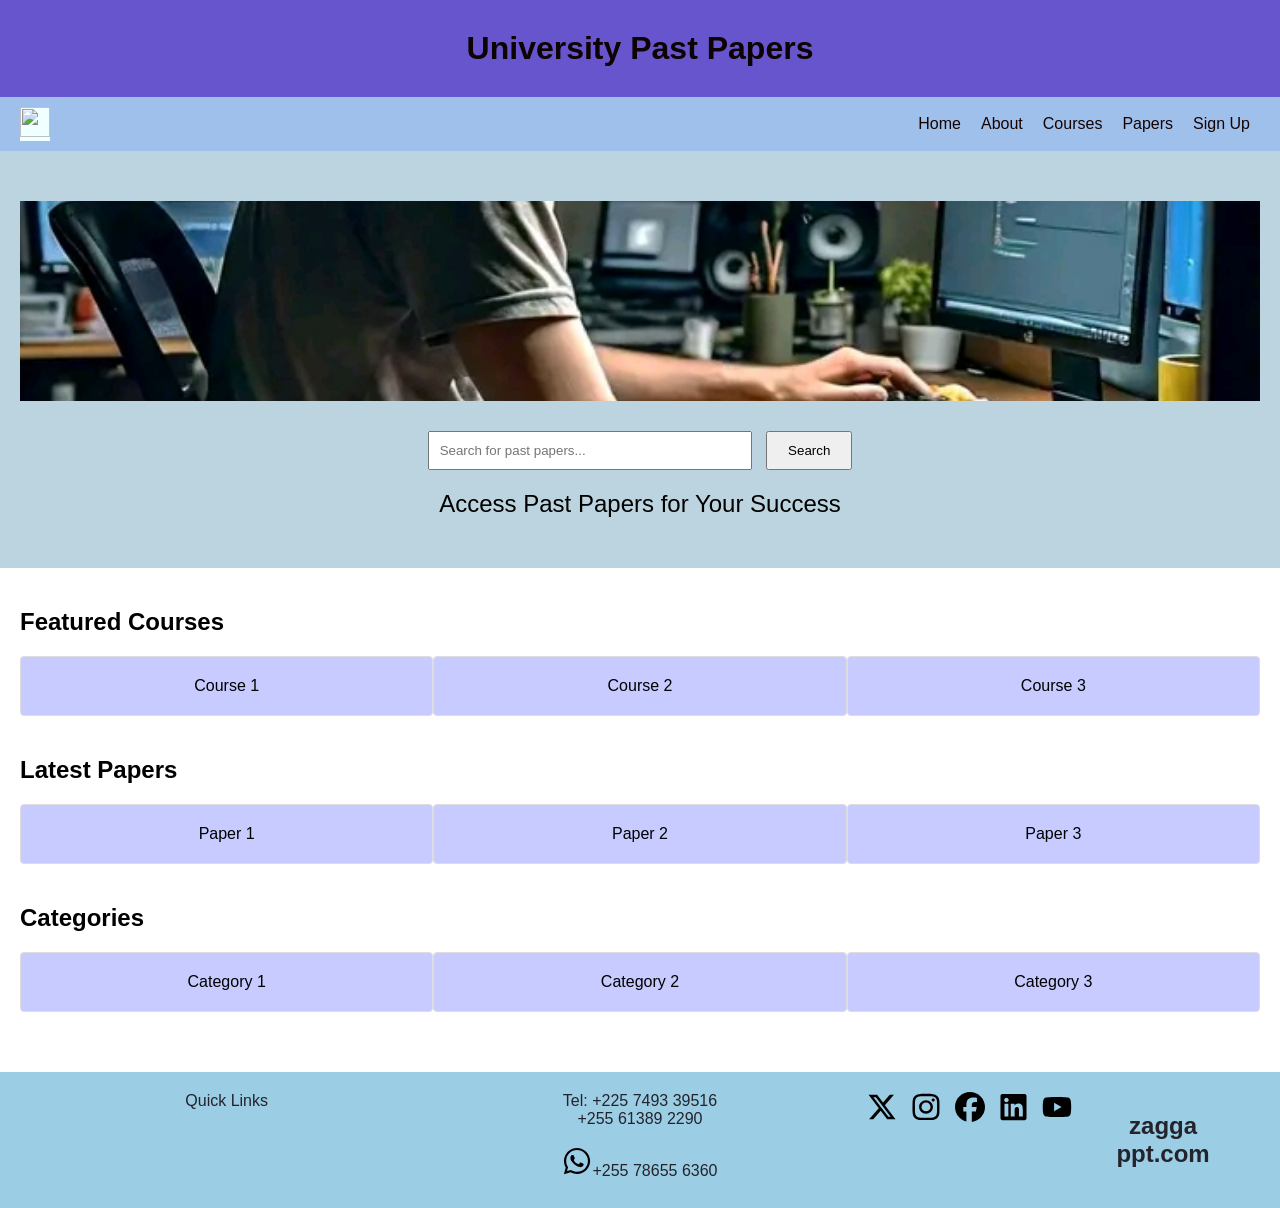
==== index.html @ d80c5914 "first commit" ====
<!DOCTYPE html>
<html lang="en">
<head>
    <meta charset="UTF-8">
    <meta name="viewport" content="width=device-width, initial-scale=1.0">
    <title>University Past Papers</title>
    <link rel="stylesheet" href="styles.css">
    <!-- <link rel="stylesheet" href="htpps://cdnjs.cloudflare.com/ajax/libs/font-awasome/6.0.0-beta3/css/all.min.css"> -->
</head>
<body>
     <h1>University Past Papers</h1> 
     <!-- Header  -->
    <header>
        <div class="logo"><img src="logo.png" alt=""></div>
        <nav>
            <ul>
               <li> <a href="index.html">Home</a></li>
               <li><a href="about.html">About</a></li>
               <li> <a href="course.html">Courses</a></li>
               <li> <a href="papers.html">Papers</a></li>
               <li> <a href="signup.html">Sign Up</a></li>
            </ul>
        </nav>
    </header>

    <!-- Hero Section -->
    <section class="hero">
        <div class="banner-image"></div>
        <div class="search-bar">
            <input type="text" placeholder="Search for past papers...">
            <button>Search</button>
        </div>
        <div class="tagline">Access Past Papers for Your Success</div>
    </section>

    <!-- Main Content -->
    <main>
        <!-- Featured Courses -->
        <section class="featured-courses">
            <h2>Featured Courses</h2>
            <div class="courses">
                <div class="course">Course 1</div>
                <div class="course">Course 2</div>
                <div class="course">Course 3</div>
            </div>
        </section>

        <!-- Latest Papers -->
        <section class="latest-papers">
            <h2>Latest Papers</h2>
            <div class="papers">
                <div class="paper">Paper 1</div>
                <div class="paper">Paper 2</div>
                <div class="paper">Paper 3</div>
            </div>
        </section>

        <!-- Categories -->
        <section class="categories">
            <h2>Categories</h2>
            <div class="category-list">
                <div class="category">Category 1</div>
                <div class="category">Category 2</div>
                <div class="category">Category 3</div>
            </div>
        </section>
    </main>

    <!-- Footer -->
    <footer>
        <div class="footer-links">Quick Links</div>
        <div class="contact-info">Tel: +225 7493 39516<br>+255 61389 2290<br><br><img src="whatsapp-brands-solid.svg" alt="">+255 78655 6360</div>
        <div class="social-media-icons">
           <img src="x-twitter-brands-solid.svg" alt="">
           <img src="instagram-brands-solid.svg" alt="">
           <img src="facebook-brands-solid.svg" alt="">
           <img src="linkedin-brands-solid.svg" alt="">
           <img src="youtube-brands-solid (1).svg" alt=""> <h2>zagga ppt.com</h2>
        </div>
    </footer>
</body>
</html>
---- styles.css ----
/* styles.css */
h1{
    text-align: center;
    background-color: #6755ce;
    color: #0e0303;
    padding: 30px;
    margin: auto;
    /* position: sticky; */
    /* top: 0px; */
}

body {
    font-family: Arial, sans-serif;
    margin: 0;
    padding: 0;
}

header {
    background-color: #9fc0eb;
    color: rgb(20, 13, 13);
    display: flex;
    justify-content: space-between;
    padding: 10px 20px;
    align-items: center;
    position: sticky;
    top: 0px;
   

}
header .logo {
    font-size:100%;
    font-weight: bolder;
    background-color: azure;    
}

header nav ul {
    list-style: none;
    display: flex;
    margin: 0;
    padding: 0;
   
}

header nav ul li {
    margin: 0 10px;
   
}

header nav ul li a {
    color: rgb(20, 3, 3);
    text-decoration: none;
} 
.hero {
    text-align: center;
    padding: 50px 20px;
    background-color: #bcd4df;
}

.hero .banner-image {
    height: 200px;
    background-image: url(1.jpg);
    margin-bottom: 30px;
    background-size: cover;
    background-position: center;

}

.hero .search-bar input {
    padding: 10px;
    width: 300px;
    margin-right: 10px;
}

.hero .search-bar button {
    padding: 10px 20px;
}

.hero .tagline {
    font-size: 24px;
    margin-top: 20px;
}

main {
    padding: 20px;
}

main section {
    margin-bottom: 40px;
}

main h2 {
    margin-bottom: 20px;
}

.courses, .papers, .category-list {
    display: flex;
    justify-content: space-around;
}

.course, .paper, .category {
    background-color: #c7cbff;
    padding: 20px;
    width: 30%;
    text-align: center;
    border: 1px solid #ddd;
    border-radius: 4px;
}

footer {
    background-color: #9bcde4;
    color: rgb(36, 35, 43);
    display: flex;
    justify-content: space-around;
    padding: 20px;
}

footer div {
    width: 30%;
    text-align: center;
}
form{
    input[type=text], input[type=email], input[type=password]
     {
        width: 100%;
        padding: 12px 20px;
        margin: 8px 0;
        box-sizing: border-box;
    }
    input[type=submit], input[type=reset] {
        width: 15%;
        padding: 12px 20px;
        margin: 8px 0;
        box-sizing: border-box;
    }
  background-color: #cdd1f0;
    margin: 8px 0;
    border: 1px solid #ccc;
    margin-inline: 200px;
    border-radius: 20px;
    height: 500px;    
    width: 50%;
    display: inline-b
    box-sizing: border-box;
    padding: 14px 20px;
}
.social-media-icons {
    display: flex;
    gap: 15px;
    fill: green;
}

.social-media-icons a {
    fill: green;
    font-size: 1.5em;
    text-decoration: none;
}

.social-media-icons a:hover {
    fill: green;
}
img{
    width: 30px;
    height:30px;
}
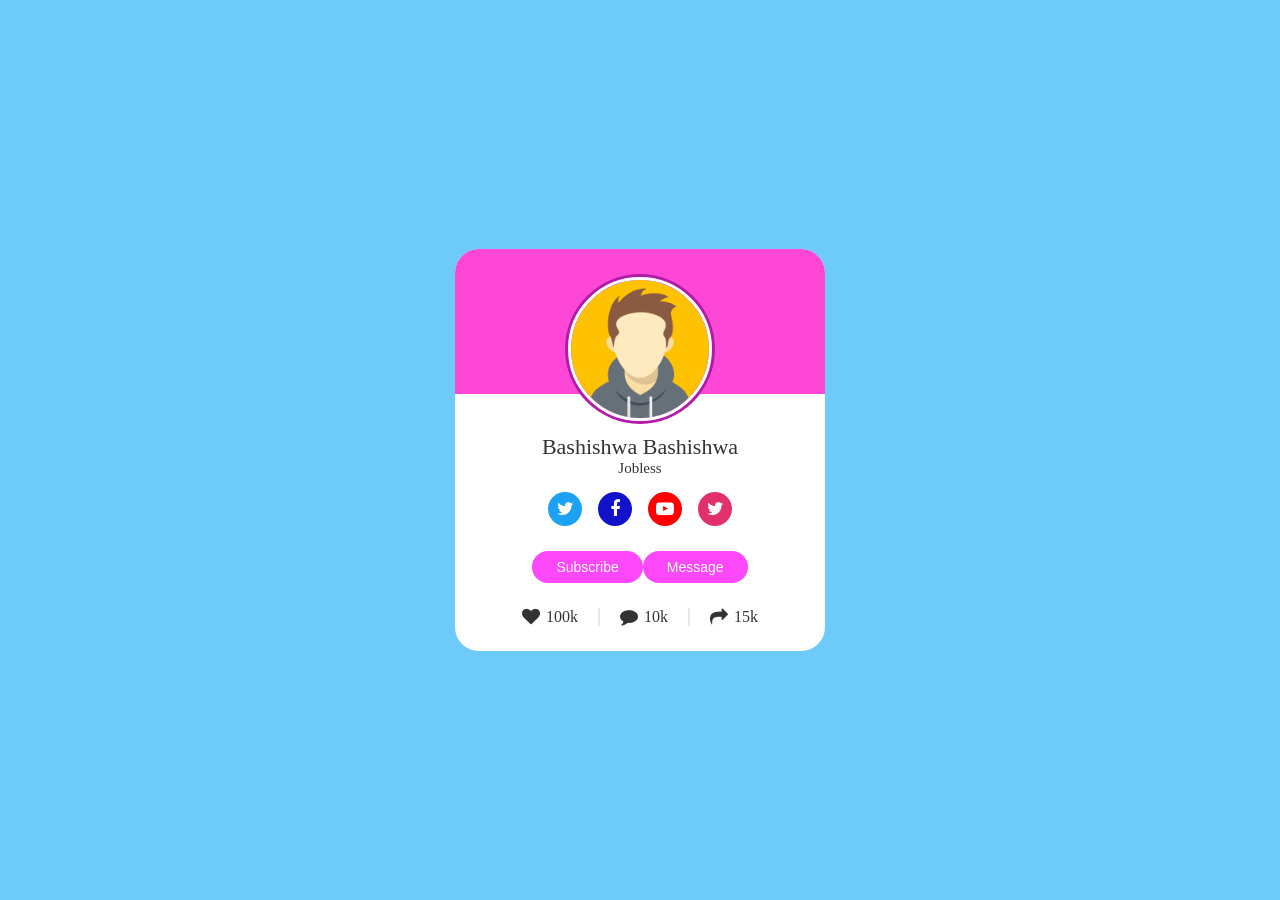
==== commit 8fefbdce: "second commit" ====
--- a/index.html
+++ b/index.html
@@ -1,82 +1,58 @@
 <!DOCTYPE html>
 <html lang="en">
+
 <head>
     <meta charset="UTF-8">
     <meta name="viewport" content="width=device-width, initial-scale=1.0">
-    <title>University Past Papers</title>
+    <title>profile card</title>
     <link rel="stylesheet" href="styles.css">
-    <!-- <link rel="stylesheet" href="htpps://cdnjs.cloudflare.com/ajax/libs/font-awasome/6.0.0-beta3/css/all.min.css"> -->
+    <link rel="stylesheet" href="https://cdnjs.cloudflare.com/ajax/libs/font-awesome/4.7.0/css/font-awesome.min.css">
 </head>
+
 <body>
-     <h1>University Past Papers</h1> 
-     <!-- Header  -->
-    <header>
-        <div class="logo"><img src="logo.png" alt=""></div>
-        <nav>
-            <ul>
-               <li> <a href="index.html">Home</a></li>
-               <li><a href="about.html">About</a></li>
-               <li> <a href="course.html">Courses</a></li>
-               <li> <a href="papers.html">Papers</a></li>
-               <li> <a href="signup.html">Sign Up</a></li>
-            </ul>
-        </nav>
-    </header>
+    <div class="profile-card">
+        <div class="image"><img
+                src="png-clipart-computer-icons-avatar-icon-design-avatar-heroes-computer-wallpaper-thumbnail.png"alt="" class="profile-image">
+        </div>
+        <div class="text-data">
+            <span class="name">Bashishwa Bashishwa</span>
+            <span class="job">Jobless</span>
+        </div>
+        <div class="media-buttons">
+            <a href="#" style="background: #1da1f2;" class="link">
+                <i class="fa fa-twitter"></i>
+            </a>
+            <a href="#" style="background: rgb(18, 18, 202);" class="link">
+                <i class="fa fa-facebook"></i>
+            </a>
+            <a href="#" style="background: #ff0000;" class="link">
+                <i class="fa fa-youtube-play"></i>
+            </a>
+            <a href="#" style="background: #e1306c;" class="link">
+                <i class="fa fa-twitter"></i>
+            </a>
+        </div>
+        <div class="buttons">
+            <button class="buttons">Subscribe</button>
+            <button class="buttons">Message</button>
+        </div>
+        <div class="analytics">
+            <div class="data">
+                <i class="fa fa-heart"></i>
+                <span class="number">100k</span>
+            </div>
+            <div class="data">
+                <i class="fa fa-comment"></i>
+                <span class="number">10k</span>
+            </div>
+            <div class="data">
+                <i class="fa fa-share"></i>
+                <span class="number">15k</span>
+            </div>
+        </div>
+    </div>
 
-    <!-- Hero Section -->
-    <section class="hero">
-        <div class="banner-image"></div>
-        <div class="search-bar">
-            <input type="text" placeholder="Search for past papers...">
-            <button>Search</button>
-        </div>
-        <div class="tagline">Access Past Papers for Your Success</div>
-    </section>
 
-    <!-- Main Content -->
-    <main>
-        <!-- Featured Courses -->
-        <section class="featured-courses">
-            <h2>Featured Courses</h2>
-            <div class="courses">
-                <div class="course">Course 1</div>
-                <div class="course">Course 2</div>
-                <div class="course">Course 3</div>
-            </div>
-        </section>
+</body>
 
-        <!-- Latest Papers -->
-        <section class="latest-papers">
-            <h2>Latest Papers</h2>
-            <div class="papers">
-                <div class="paper">Paper 1</div>
-                <div class="paper">Paper 2</div>
-                <div class="paper">Paper 3</div>
-            </div>
-        </section>
-
-        <!-- Categories -->
-        <section class="categories">
-            <h2>Categories</h2>
-            <div class="category-list">
-                <div class="category">Category 1</div>
-                <div class="category">Category 2</div>
-                <div class="category">Category 3</div>
-            </div>
-        </section>
-    </main>
-
-    <!-- Footer -->
-    <footer>
-        <div class="footer-links">Quick Links</div>
-        <div class="contact-info">Tel: +225 7493 39516<br>+255 61389 2290<br><br><img src="whatsapp-brands-solid.svg" alt="">+255 78655 6360</div>
-        <div class="social-media-icons">
-           <img src="x-twitter-brands-solid.svg" alt="">
-           <img src="instagram-brands-solid.svg" alt="">
-           <img src="facebook-brands-solid.svg" alt="">
-           <img src="linkedin-brands-solid.svg" alt="">
-           <img src="youtube-brands-solid (1).svg" alt=""> <h2>zagga ppt.com</h2>
-        </div>
-    </footer>
-</body>
 </html>
--- a/styles.css
+++ b/styles.css
@@ -1,164 +1,137 @@
- /* styles.css */
-h1{
-    text-align: center;
-    background-color: #6755ce;
-    color: #0e0303;
-    padding: 30px;
-    margin: auto;
-    /* position: sticky; */
-    /* top: 0px; */
+*{
+    padding: 0;
+    margin: 0;
+    box-sizing: border-box;
 }
 
-body {
-    font-family: Arial, sans-serif;
-    margin: 0;
-    padding: 0;
+body{
+    justify-content: center;
+    align-items: center;
+    height: 100vh;display: flex;
+    background-color: #6ecbf9;
 }
 
-header {
-    background-color: #9fc0eb;
-    color: rgb(20, 13, 13);
+.profile-card{
     display: flex;
-    justify-content: space-between;
-    padding: 10px 20px;
+    position: relative;
+    flex-direction: column;
     align-items: center;
-    position: sticky;
-    top: 0px;
-   
-
-}
-header .logo {
-    font-size:100%;
-    font-weight: bolder;
-    background-color: azure;    
+    max-width: 370px;
+    width: 100%;
+    background: #fff;
+    padding: 25px;
+    border-radius: 24px;
+    box-shadow: 0 5px 10px rgba(0, 0, 0, 0,1);
 }
 
-header nav ul {
-    list-style: none;
-    display: flex;
-    margin: 0;
-    padding: 0;
-   
+.profile-card::before{
+    content: "";
+    position: absolute;
+    height: 36%;
+    width: 100%;
+    border-radius: 24px 24px 0 0;
+    top: 0;
+    left: 0;
+    background-color: rgb(255,71,215);
 }
 
-header nav ul li {
-    margin: 0 10px;
-   
+.image{
+    position: relative;
+    border-radius: 50%;
+    height: 150px;
+    width: 150px;
+    background-color: rgb(176,28,169);
+    margin-bottom: 10px;
+    padding: 3px;
 }
 
-header nav ul li a {
-    color: rgb(20, 3, 3);
-    text-decoration: none;
-} 
-.hero {
-    text-align: center;
-    padding: 50px 20px;
-    background-color: #bcd4df;
+.image .profile-image{
+    object-fit: cover;
+    height: 100%;
+    width: 100%;
+    border: 3px solid #fff;
+    border-radius: 50%;
 }
 
-.hero .banner-image {
-    height: 200px;
-    background-image: url(1.jpg);
-    margin-bottom: 30px;
-    background-size: cover;
-    background-position: center;
-
+.profile-card .text-data{
+    display: flex;
+    align-items: center;
+    flex-direction: column;
+    color: #333;
 }
 
-.hero .search-bar input {
-    padding: 10px;
-    width: 300px;
-    margin-right: 10px;
+.text-data .name{
+    font-weight: 500;
+    font-size: 22px;
 }
 
-.hero .search-bar button {
-    padding: 10px 20px;
+.text-data .job{
+    font-weight: 400;
+    font-size: 15px;
 }
 
-.hero .tagline {
-    font-size: 24px;
-    margin-top: 20px;
+.profile-card .media-buttons{
+    display: flex;
+    margin-top: 15px;
+    align-items: center;
 }
 
-main {
-    padding: 20px;
+.media-buttons .link{
+    display: flex;
+    height: 34px;
+    width: 34px;
+    align-items: center;
+    justify-content: center;
+    color: #fff;
+    font-size: 18px;
+    margin: 0 8px;
+    border-radius: 50%;
+    text-decoration: none;
+    background-color: rgb(252,71,255);
 }
 
-main section {
-    margin-bottom: 40px;
+.profile-card .buttons{
+    display: flex;
+    margin-top: 25px;
+    align-items: center;
 }
 
-main h2 {
-    margin-bottom: 20px;
+.buttons .buttons{
+    color: #fff;
+    font-weight: 400;
+    font-size: 14px;
+    border: none;
+    margin: 0;
+    border-radius: 24px;
+    padding: 8px 24px;
+    cursor: pointer;
+    background-color: rgb(255,71,252);
+    transition: all 0.3s ease;
 }
 
-.courses, .papers, .category-list {
-    display: flex;
-    justify-content: space-around;
+.buttons .buttons:hover{
+    background-color: rgb(255,0,204);
 }
 
-.course, .paper, .category {
-    background-color: #c7cbff;
-    padding: 20px;
-    width: 30%;
-    text-align: center;
-    border: 1px solid #ddd;
-    border-radius: 4px;
+.profile-card .analytics{
+    display: flex;
+    margin-top: 25px;
+    align-items: center;
 }
 
-footer {
-    background-color: #9bcde4;
-    color: rgb(36, 35, 43);
+.analytics .data{
     display: flex;
-    justify-content: space-around;
-    padding: 20px;
+    color: #333;
+    align-items: center;
+    border-right: 2px solid #e7e7e7;
+    padding: 0 20px;
 }
 
-footer div {
-    width: 30%;
-    text-align: center;
-}
-form{
-    input[type=text], input[type=email], input[type=password]
-     {
-        width: 100%;
-        padding: 12px 20px;
-        margin: 8px 0;
-        box-sizing: border-box;
-    }
-    input[type=submit], input[type=reset] {
-        width: 15%;
-        padding: 12px 20px;
-        margin: 8px 0;
-        box-sizing: border-box;
-    }
-  background-color: #cdd1f0;
-    margin: 8px 0;
-    border: 1px solid #ccc;
-    margin-inline: 200px;
-    border-radius: 20px;
-    height: 500px;    
-    width: 50%;
-    display: inline-b
-    box-sizing: border-box;
-    padding: 14px 20px;
-}
-.social-media-icons {
-    display: flex;
-    gap: 15px;
-    fill: green;
+.data i{
+    margin-right: 6px;
+    font-size: 18px;
 }
 
-.social-media-icons a {
-    fill: green;
-    font-size: 1.5em;
-    text-decoration: none;
-}
-
-.social-media-icons a:hover {
-    fill: green;
-}
-img{
-    width: 30px;
-    height:30px;
-}
+.data:last-child{
+    border-right: none;
+}
